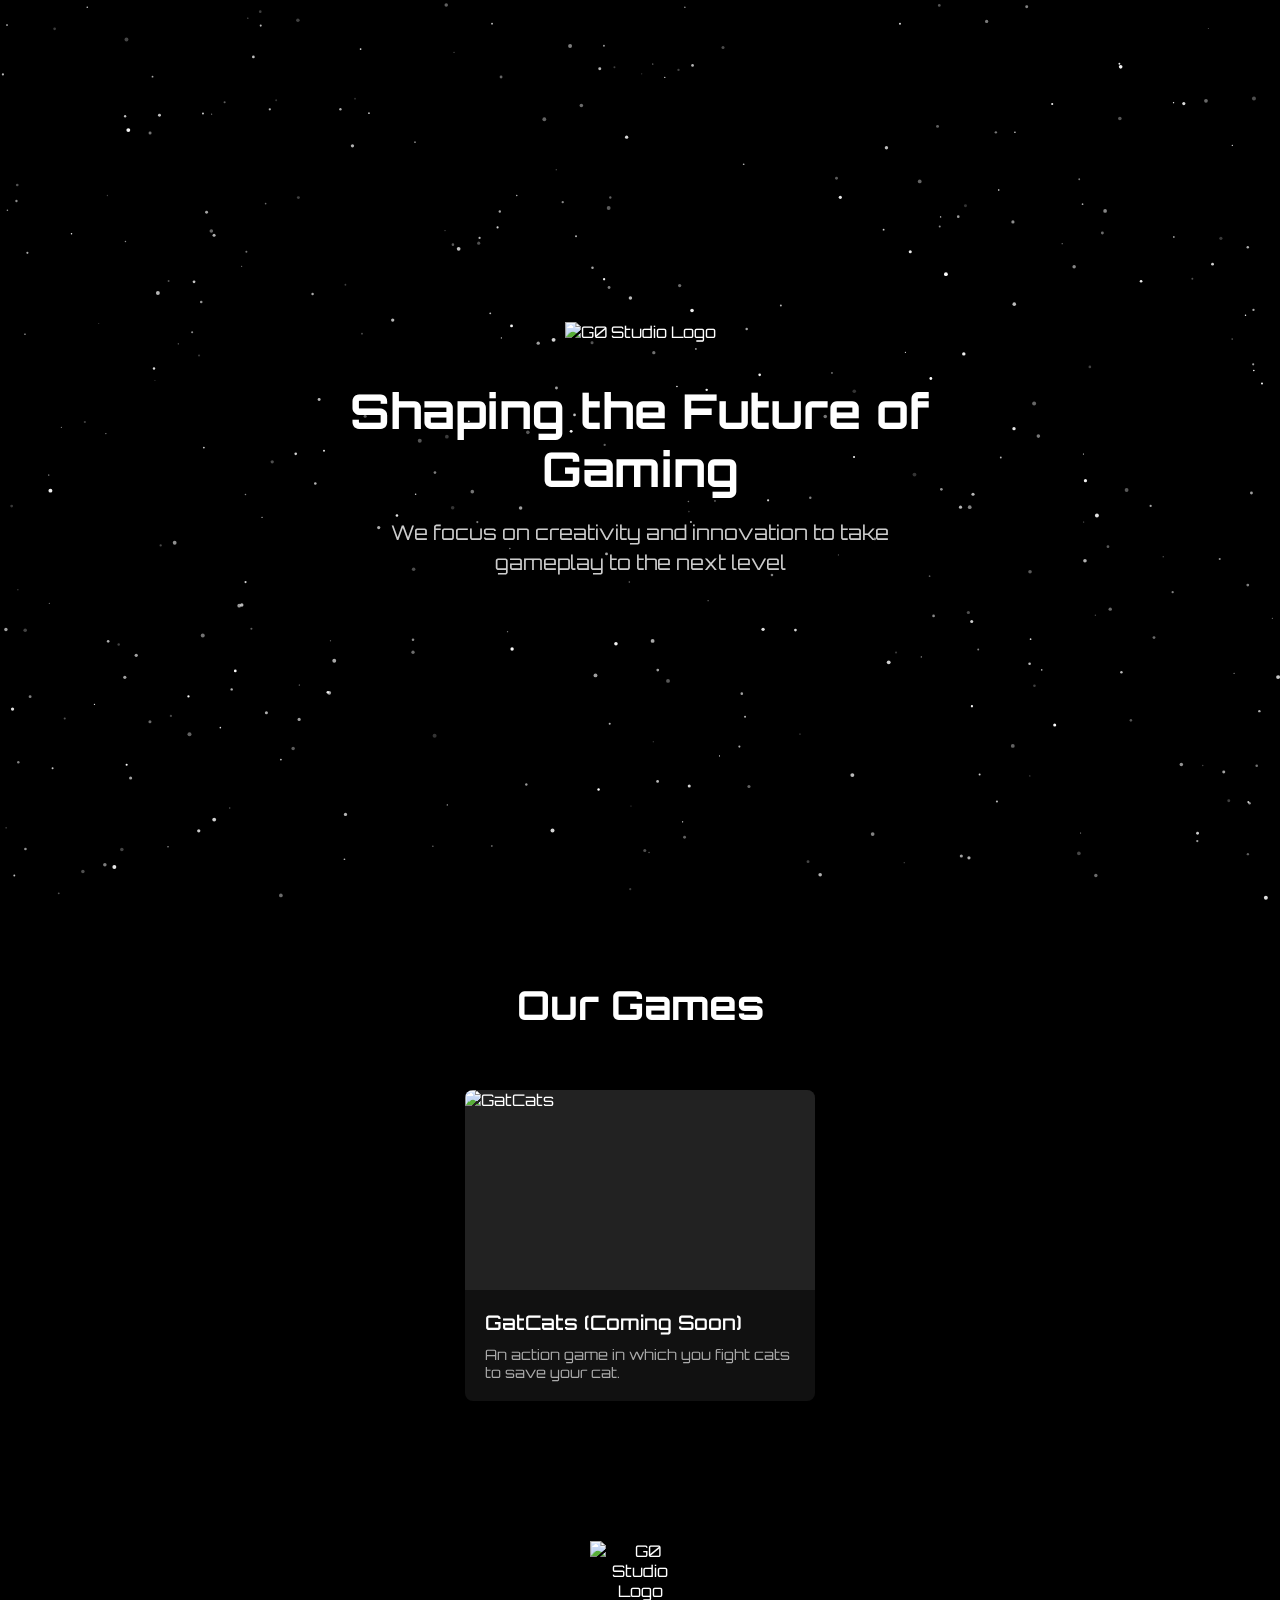
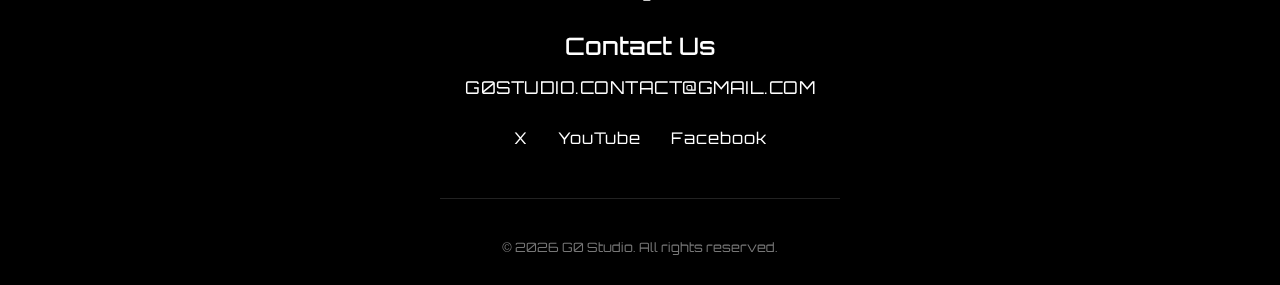
==== index.html @ 23a87ace "Add files via upload" ====
<!DOCTYPE html>
<html lang="en">
<head>
    <meta charset="UTF-8">
    <meta name="viewport" content="width=device-width, initial-scale=1.0">
    <link rel="icon" type="image/png" href="https://raw.githubusercontent.com/GZero-Studio/gzero-studio.github.io/refs/heads/main/images/Icon.png">
    <title>G0 Studio</title>
    <link rel="preconnect" href="https://fonts.googleapis.com">
    <link rel="preconnect" href="https://fonts.gstatic.com" crossorigin>
    <link href="https://fonts.googleapis.com/css2?family=Orbitron:wght@300;400;500;700&display=swap" rel="stylesheet">
    <meta name="google-site-verification" content="CGmFcts1WrUx12sfdjLdVmYhfZpY-57ctWMIqSg93Js" />
    <meta name="description" content="G0 Studio - Innovative gaming studio specializing in 2d games. Explore and experience the future of indie game development.">
    <style>
        /* Reset and base styles */
        * {
            margin: 0;
            padding: 0;
            box-sizing: border-box;
        }

        body {
            font-family: 'Orbitron', sans-serif;
            font-weight: 300;
            color: white;
            background-color: black;
            overflow-x: hidden;
        }

        /* Canvas for stars animation */
        #stars-canvas {
            position: fixed;
            top: 0;
            left: 0;
            width: 100%;
            height: 100%;
            z-index: 0;
        }

        /* Container and section styles */
        .container {
            width: 100%;
            max-width: 1200px;
            margin: 0 auto;
            padding: 0 20px;
            position: relative;
            z-index: 1;
        }

        section {
            padding: 80px 0;
        }

        /* Hero section */
        .hero {
            height: 100vh;
            display: flex;
            align-items: center;
            justify-content: center;
            text-align: center;
            position: relative;
        }

        .hero-content {
            max-width: 800px;
        }

        .logo {
            width: 300px;
            height: auto;
            margin-bottom: 40px;
        }

        h1 {
            font-size: 3rem;
            font-weight: 700;
            margin-bottom: 20px;
            line-height: 1.2;
        }

        .hero-subtitle {
            font-size: 1.25rem;
            color: #cccccc;
            max-width: 600px;
            margin: 0 auto;
            line-height: 1.5;
        }

        /* Games section */
        .section-title {
            font-size: 2.5rem;
            font-weight: 700;
            margin-bottom: 60px;
            text-align: center;
        }

        .games-grid {
            display: flex;
            flex-wrap: wrap;
            justify-content: center;
            gap: 30px;
        }

        .game-card {
            flex: 0 0 350px;
            max-width: 350px;
            background-color: #111111;
            border-radius: 8px;
            overflow: hidden;
            transition: transform 0.3s ease;
        }

        .game-card:hover {
            transform: translateY(-10px);
        }

        .game-image {
            height: 200px;
            background-color: #222;
            position: relative;
            overflow: hidden;
        }

        .game-image img {
            width: 100%;
            height: 100%;
            object-fit: cover;
            image-rendering: pixelated;
            transition: transform 0.5s ease;
        }

        .game-card:hover .game-image img {
            transform: scale(1.1);
        }

        .game-content {
            padding: 20px;
        }

        .game-title {
            font-size: 1.25rem;
            font-weight: 500;
            margin-bottom: 10px;
        }

        .game-description {
            color: #aaaaaa;
            font-size: 0.9rem;
        }

        /* Footer */
        footer {
            padding: 60px 0 30px;
            background-color: none;
            text-align: center;
        }

        .footer-content {
            display: flex;
            flex-direction: column;
            align-items: center;
            justify-content: center;
        }

        .footer-logo {
            width: 100px;
            height: auto;
            margin-bottom: 30px;
        }

        .contact-title {
            font-size: 1.5rem;
            font-weight: 500;
            margin-bottom: 15px;
        }

        .contact-email {
            font-size: 1.1rem;
            margin-bottom: 30px;
            color: #ffffff;
            text-decoration: none;
            transition: color 0.3s ease;
            display: inline-block;
            letter-spacing: 0.5px;
        }

        .contact-email:hover {
            color: #aaaaaa;
        }

        .social-links {
            display: flex;
            justify-content: center;
            gap: 30px;
            margin-bottom: 30px;
        }

        .social-link {
            color: white;
            text-decoration: none;
            font-size: 1rem;
            letter-spacing: 1px;
            transition: color 0.3s ease;
        }

        .social-link:hover {
            color: #aaaaaa;
        }

        .divider {
            height: 1px;
            background-color: #222;
            margin: 20px 0;
            width: 100%;
            max-width: 400px;
        }

        .copyright {
            font-size: 0.8rem;
            color: #777777;
            margin-top: 20px;
        }

        /* Responsive styles */
        @media (max-width: 768px) {
            .logo {
                width: 250px;
            }

            h1 {
                font-size: 2.2rem;
            }
            
            .hero-subtitle {
                font-size: 1rem;
            }
            
            .section-title {
                font-size: 2rem;
            }
            
            .games-grid {
                padding: 0px 30px 0 30px;
            }
            
            .game-card {
                flex: 0 0 300px;
                max-width: 300px;
            }

            .contact-email {
                font-size: 0.9rem;
                word-break: break-all;
            }
            
            .social-links {
                flex-direction: column;
                gap: 15px;
            }
        }
    </style>
</head>
<body>
    <!-- Stars canvas -->
    <canvas id="stars-canvas"></canvas>

    <!-- Hero Section -->
    <section class="hero">
        <div class="container hero-content">
            <img src="images/Logo.png" alt="G0 Studio Logo" class="logo">
            <h1>Shaping the Future of Gaming</h1>
            <p class="hero-subtitle">We focus on creativity and innovation to take gameplay to the next level</p>
        </div>
    </section>

    <!-- Games Section -->
    <section>
        <div class="container">
            <h2 class="section-title">Our Games</h2>
            <div class="games-grid">
                <div class="game-card">
                    <div class="game-image">
                        <img src="https://encrypted-tbn0.gstatic.com/images?q=tbn:ANd9GcT9IFxdw1yAGwQFItFQslaio0yCcEWa8Q9NpXQJ-KKQWrmbExhGHhGqLO4&s=10" alt="GatCats">
                    </div>
                    <div class="game-content">
                        <h3 class="game-title">GatCats (Coming Soon)</h3>

                        <p class="game-description">An action game in which you fight cats to save your cat. </p>

 
                    </div>
                </div>

                
            </div>
        </div>
    </section>

    <!-- Footer -->
    <footer>
        <div class="container">
            <div class="footer-content">
                <img src="images/Icon.png" alt="G0 Studio Logo" class="footer-logo">
                
                <h3 class="contact-title">Contact Us</h3>
                <a href="mailto:g0studio.contact@gmail.com" class="contact-email">G0STUDIO.CONTACT@GMAIL.COM</a>
                
                <div class="social-links">
                    <a href="https://x.com/G0StudioDev" target="_blank" rel="noopener noreferrer" class="social-link">X</a>
                    <a href="https://youtube.com/@g0studio-dev?si=RYAb_4Ady8DuQSLI" target="_blank" rel="noopener noreferrer" class="social-link">YouTube</a>
                    <a href="https://facebook.com/" target="_blank" rel="noopener noreferrer" class="social-link">Facebook</a>
                </div>
                
                <div class="divider"></div>
                
                <p class="copyright">© <span id="current-year"></span> G0 Studio. All rights reserved.</p>
            </div>
        </div>
    </footer>

    <script>

        // Set current year in copyright
        document.getElementById('current-year').textContent = new Date().getFullYear();

        // Stars animation
        const canvas = document.getElementById('stars-canvas');
        const ctx = canvas.getContext('2d');
        
        // Set canvas size to window size
        function resizeCanvas() {
            canvas.width = window.innerWidth;
            canvas.height = window.innerHeight;
        }
        
        window.addEventListener('resize', resizeCanvas);
        resizeCanvas();
        
        // Star class
        class Star {
            constructor() {
                this.reset();
            }
            
            reset() {
                this.x = Math.random() * canvas.width;
                this.y = canvas.height + Math.random() * 100;
                this.size = Math.random() * 1.5 + 0.5;
                this.speed = Math.random() * 0.8 + 0.2;
                this.opacity = Math.random() * 0.8 + 0.2;
            }
            
            update() {
                this.y -= this.speed;
                
                // Reset star when it goes off screen
                if (this.y < -10) {
                    this.reset();
                    this.y = canvas.height + 10;
                }
            }
            
            draw() {
                ctx.fillStyle = `rgba(255, 255, 255, ${this.opacity})`;
                ctx.beginPath();
                ctx.arc(this.x, this.y, this.size, 0, Math.PI * 2);
                ctx.fill();
            }
        }
        
        // Create stars
        const starCount = Math.floor(window.innerWidth * window.innerHeight / 3000);
        const stars = [];
        
        for (let i = 0; i < starCount; i++) {
            stars.push(new Star());
            // Distribute stars throughout the canvas initially
            stars[i].y = Math.random() * canvas.height;
        }
        
        // Animation loop
        function animate() {
            ctx.clearRect(0, 0, canvas.width, canvas.height);
            
            stars.forEach(star => {
                star.update();
                star.draw();
            });
            
            requestAnimationFrame(animate);
        }
        
        animate();
    </script>
</body>
</html>
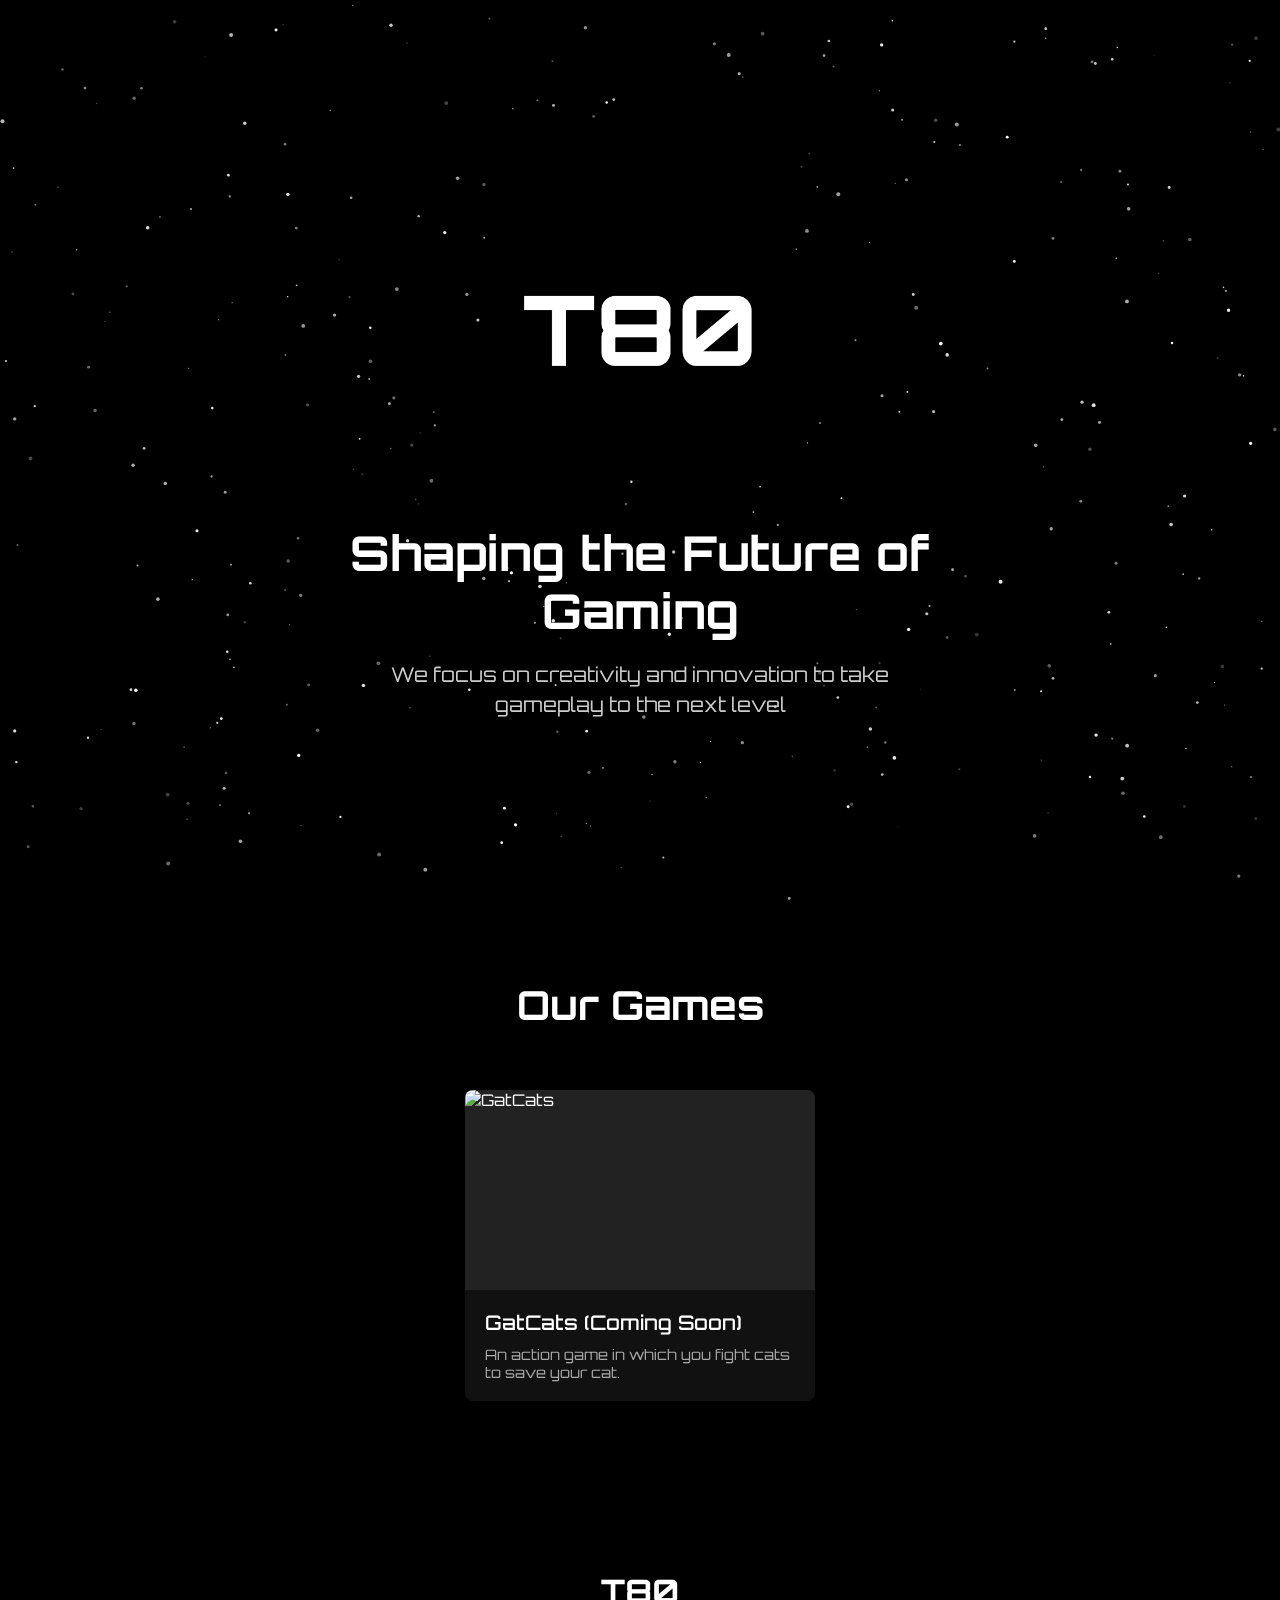
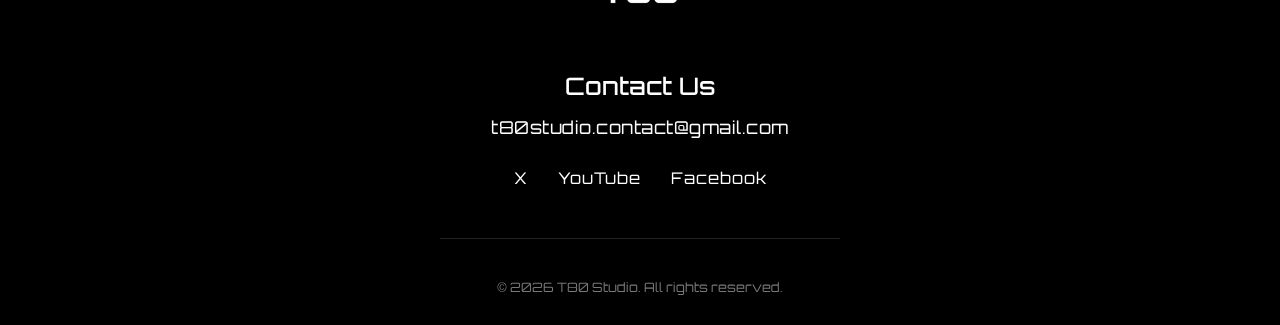
==== commit 74145734: "Update index.html" ====
--- a/index.html
+++ b/index.html
@@ -3,13 +3,13 @@
 <head>
     <meta charset="UTF-8">
     <meta name="viewport" content="width=device-width, initial-scale=1.0">
-    <link rel="icon" type="image/png" href="https://raw.githubusercontent.com/GZero-Studio/gzero-studio.github.io/refs/heads/main/images/Icon.png">
-    <title>G0 Studio</title>
+    <link rel="icon" type="image/png" href="https://raw.githubusercontent.com/T80Studio/t80studio.github.io/refs/heads/main/images/Icon.png">
+    <title>T80 Studio</title>
     <link rel="preconnect" href="https://fonts.googleapis.com">
     <link rel="preconnect" href="https://fonts.gstatic.com" crossorigin>
     <link href="https://fonts.googleapis.com/css2?family=Orbitron:wght@300;400;500;700&display=swap" rel="stylesheet">
     <meta name="google-site-verification" content="CGmFcts1WrUx12sfdjLdVmYhfZpY-57ctWMIqSg93Js" />
-    <meta name="description" content="G0 Studio - Innovative gaming studio specializing in 2d games. Explore and experience the future of indie game development.">
+    <meta name="description" content="T80 Studio - Innovative gaming studio specializing in 2d games. Explore and experience the future of indie game development.">
     <style>
         /* Reset and base styles */
         * {
@@ -266,7 +266,7 @@
     <!-- Hero Section -->
     <section class="hero">
         <div class="container hero-content">
-            <img src="images/Logo.png" alt="G0 Studio Logo" class="logo">
+            <img src="images/Logo.png" alt="T80 Studio Logo" class="logo">
             <h1>Shaping the Future of Gaming</h1>
             <p class="hero-subtitle">We focus on creativity and innovation to take gameplay to the next level</p>
         </div>
@@ -299,10 +299,10 @@
     <footer>
         <div class="container">
             <div class="footer-content">
-                <img src="images/Icon.png" alt="G0 Studio Logo" class="footer-logo">
+                <img src="images/Icon.png" alt="T80 Studio Logo" class="footer-logo">
                 
                 <h3 class="contact-title">Contact Us</h3>
-                <a href="mailto:g0studio.contact@gmail.com" class="contact-email">G0STUDIO.CONTACT@GMAIL.COM</a>
+                <a href="mailto:g0studio.contact@gmail.com" class="contact-email">t80studio.contact@gmail.com</a>
                 
                 <div class="social-links">
                     <a href="https://x.com/G0StudioDev" target="_blank" rel="noopener noreferrer" class="social-link">X</a>
@@ -312,7 +312,7 @@
                 
                 <div class="divider"></div>
                 
-                <p class="copyright">© <span id="current-year"></span> G0 Studio. All rights reserved.</p>
+                <p class="copyright">© <span id="current-year"></span> T80 Studio. All rights reserved.</p>
             </div>
         </div>
     </footer>
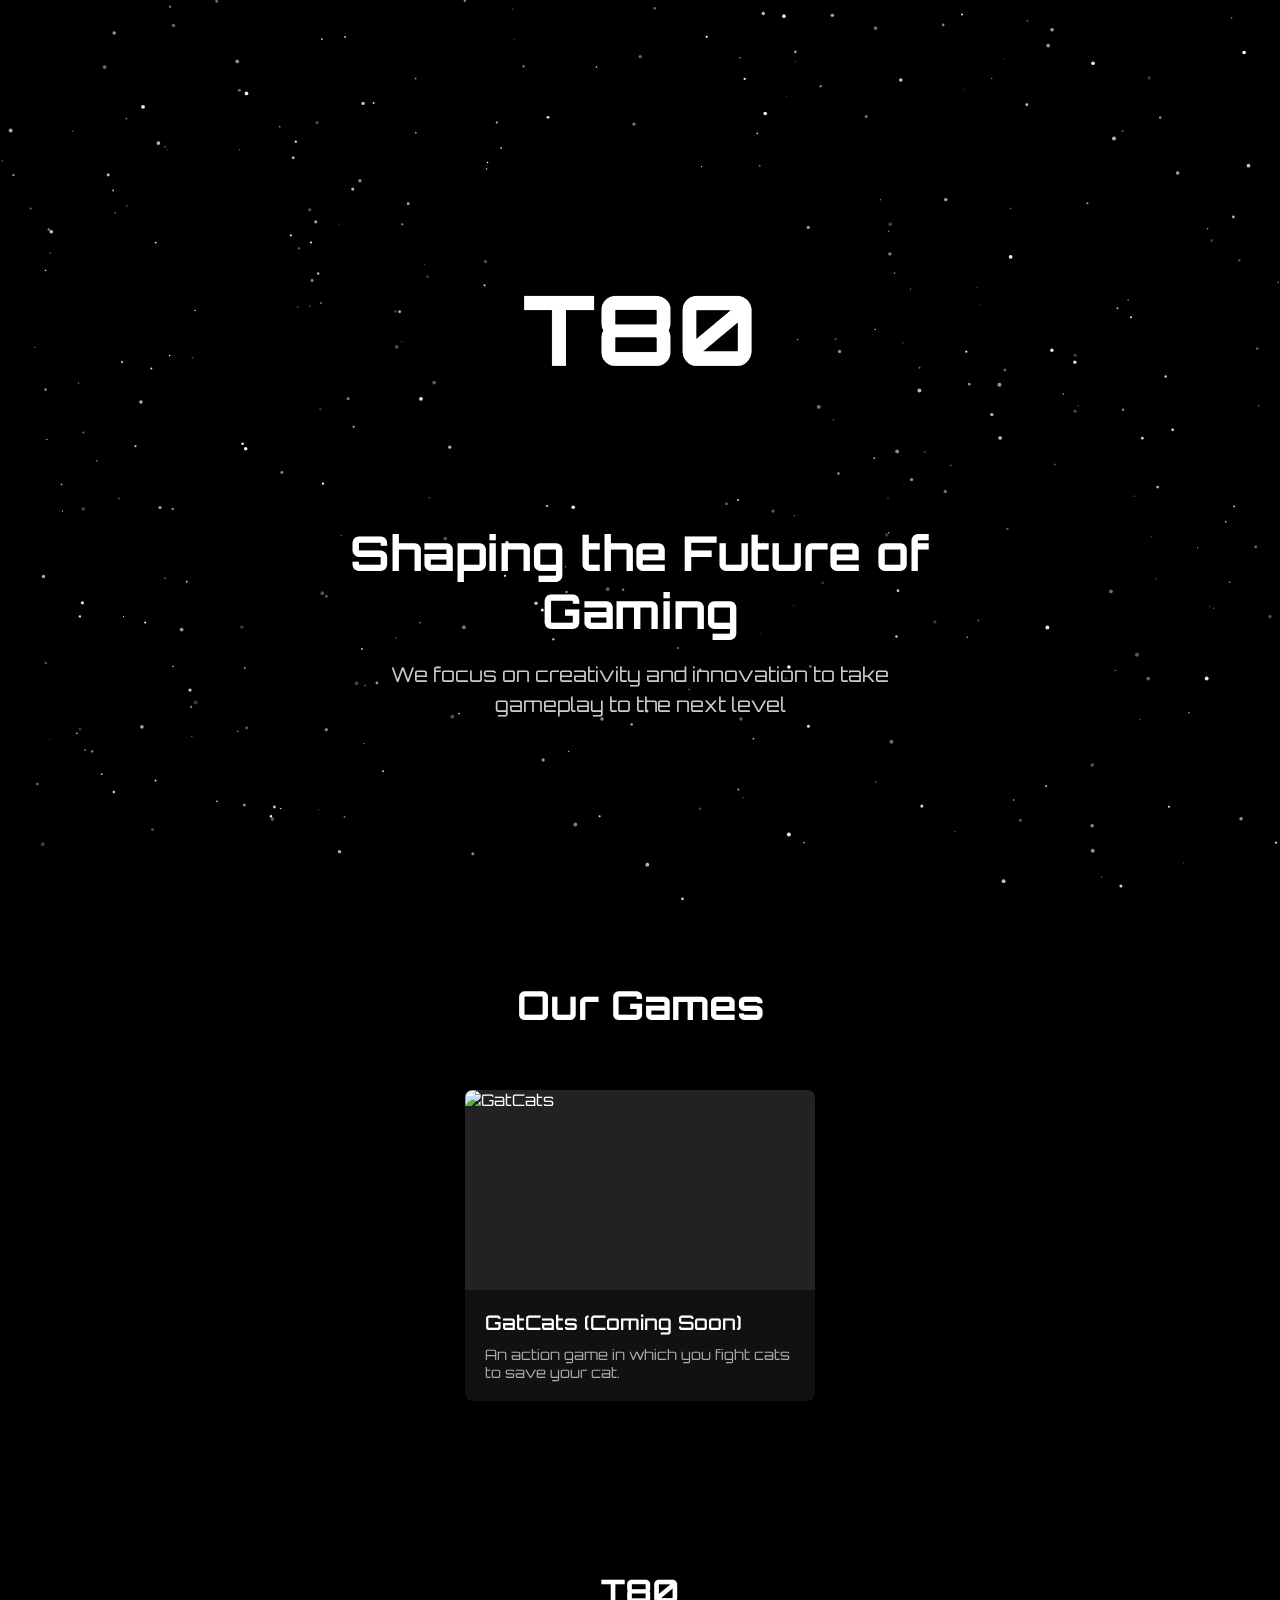
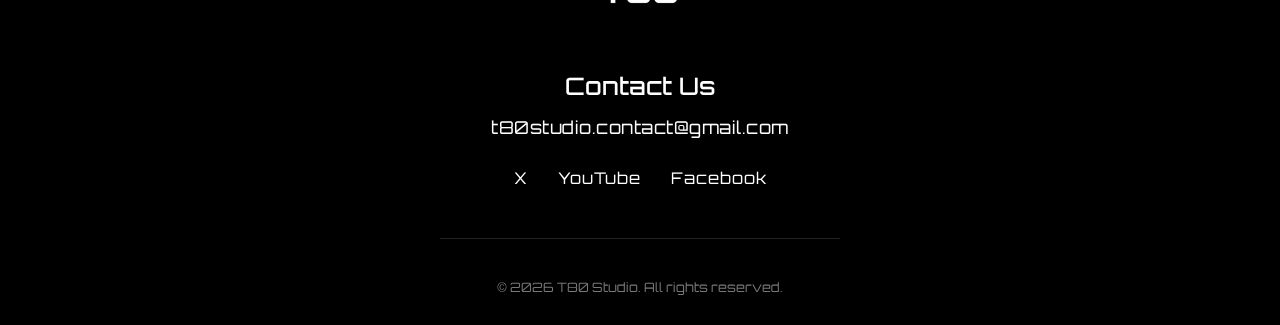
==== commit f4cb8cb9: "Update index.html" ====
--- a/index.html
+++ b/index.html
@@ -302,12 +302,12 @@
                 <img src="images/Icon.png" alt="T80 Studio Logo" class="footer-logo">
                 
                 <h3 class="contact-title">Contact Us</h3>
-                <a href="mailto:g0studio.contact@gmail.com" class="contact-email">t80studio.contact@gmail.com</a>
+                <a href="mailto:t80studio.contact@gmail.com" class="contact-email">t80studio.contact@gmail.com</a>
                 
                 <div class="social-links">
-                    <a href="https://x.com/G0StudioDev" target="_blank" rel="noopener noreferrer" class="social-link">X</a>
-                    <a href="https://youtube.com/@g0studio-dev?si=RYAb_4Ady8DuQSLI" target="_blank" rel="noopener noreferrer" class="social-link">YouTube</a>
-                    <a href="https://facebook.com/" target="_blank" rel="noopener noreferrer" class="social-link">Facebook</a>
+                    <a href="https://x.com/T80Studio" target="_blank" rel="noopener noreferrer" class="social-link">X</a>
+                    <a href="https://www.youtube.com/channel/UCcgU6iWkY5gvr_J8-84vqRw" target="_blank" rel="noopener noreferrer" class="social-link">YouTube</a>
+                    <a href="https://www.facebook.com/" target="_blank" rel="noopener noreferrer" class="social-link">Facebook</a>
                 </div>
                 
                 <div class="divider"></div>
